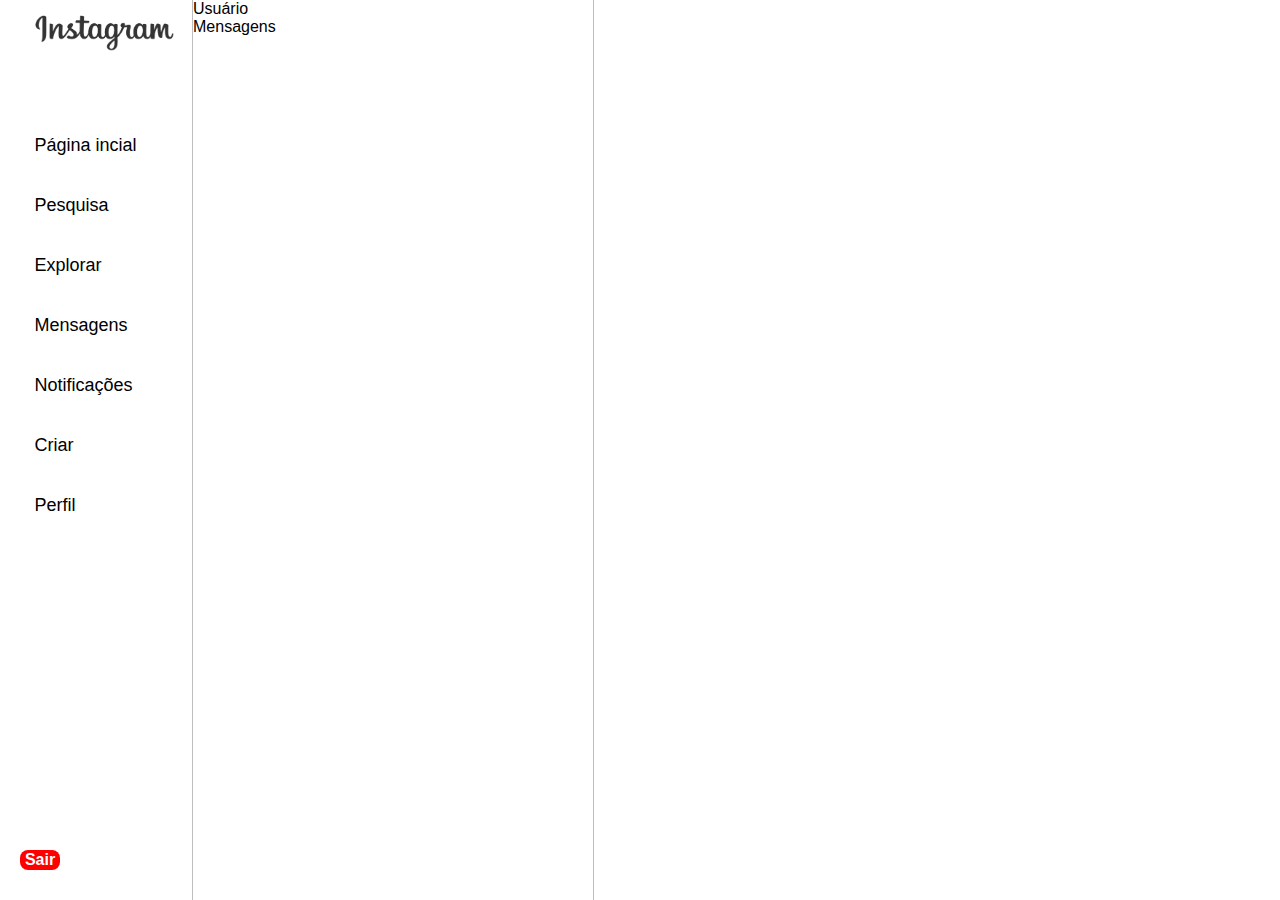
==== PageMensage/index.html @ 4c98c503 "30/07/2024 17h24" ====
<!DOCTYPE html>
<html lang="pt-BR">

<head>
    <meta charset="UTF-8">
    <meta name="viewport" content="width=device-width, initial-scale=1.0">
    <title>Instagram | Clone</title>
    <link rel="stylesheet" href="style.css">
    <link rel="stylesheet" href="https://cdnjs.cloudflare.com/ajax/libs/font-awesome/6.6.0/css/all.min.css"
        integrity="sha512-Kc323vGBEqzTmouAECnVceyQqyqdsSiqLQISBL29aUW4U/M7pSPA/gEUZQqv1cwx4OnYxTxve5UMg5GT6L4JJg=="
        crossorigin="anonymous" referrerpolicy="no-referrer" />
    <link rel="shortcut icon" href="/image/InstagramIcon.webp" type="image/x-icon">
</head>
<body>

    <section class="allPage">

    <section class="menu">

        <div class="logo" style="cursor: pointer;" >
            <a href="/pageHome/index.html"><img src="/image/nameLogoInstagram.png" alt=""></a>
        </div>

        <div class="links">

            <ul>
                <li>
                    <a href="/pageHome/index.html">
                        <div class="pageHome">
                            <i class="fa-solid fa-house fa-xl" style="color: #000000;"></i>
                            <span>Página incial</span>
                        </div>
                    </a>
                </li>
                <li class="Serach">


                    <i class="fa-solid fa-magnifying-glass fa-xl" style="color: #000000;"></i>
                    <span>Pesquisa</span>


                </li>
                <li>
                    <a href="#">
                        <div class="compass">
                            <i class="fa-regular fa-compass fa-xl" style="color: #000000;"></i>
                            <span>Explorar</span>
                        </div>
                    </a>
                </li>
                <li>
                    <a href="#">
                        <div class="envelope">
                            <i class="fa-regular fa-envelope fa-xl" style="color: #000000;"></i>
                            <span>Mensagens</span>
                        </div>
                    </a>
                </li>
                <li>
                    <a href="#">
                        <div class="notfication">
                            <i class="fa-regular fa-heart fa-xl" style="color: #000000;"></i>
                            <span>Notificações</span>
                        </div>
                    </a>
                </li>
                <li>
                    <a href="#">
                        <div class="criar">
                            <i class="fa-regular fa-square-plus fa-xl" style="color: #000000;"></i>
                            <span>Criar</span>
                        </div>
                    </a>
                </li>
                <li>
                    <a href="#">
                        <div class="perfil">
                            <i class="fa-solid fa-user-large fa-xl" style="color: #000000;"></i>
                            <span>Perfil</span>
                        </div>
                    </a>
                </li>


            </ul>


        </div>

        <div class="logoff">
            <a href="/index.html">Sair</a>
        </div>

    </section>

    <section class="mensagePart">

<div class="inbox">

    <div class="inboxNama">
        <span>Usuário</span>
    </div>

<div class="inoxMensage">
    <span>Mensagens</span>
</div>

</div>



    </section>

</section>


</body>
<script src="script.js"></script>
</html>
---- PageMensage/style.css ----
* {
    margin: 0;
    padding: 0;
    font-family: sans-serif;
}

.allPage {
    display: flex;
    width: 100%;
    height: 100vh;
    flex: 1;
}

.menu {
    display: flex;
    flex-direction: column;
    width: 15%;
    height: 100vh;
    border-right: 1px solid #bdbdbd;
}

.logo {
    width: 88%;
    height: 60px;
    display: flex;
    align-items: center;
    padding-left: 30px;
}

.logo img {
    width: 150px;
}

.links ul {
    height: 60vh;
    display: flex;
    align-items: center;
    justify-content: center;
    flex-direction: column;
}

.links li {
    width: 85%;
    height: 50px;
    display: flex;
    align-items: center;
    padding-left: 20px;
    margin-bottom: 10px;
    cursor: pointer;
    border-radius: 8px;
}

.links li:hover {
    background-color: rgba(0, 0, 0, 0.034);
}



.links a {
    text-decoration: none;
}

.pageHome span,
.Serach span,
.compass span,
.envelope span,
.notfication span,
.criar span,
.perfil span {
    font-size: 18px;
    padding-left: 10px;
    color: black;
}

.logoff {
    height: 30vh;
    display: flex;
    align-items: flex-end;
    justify-content: start;
}

.logoff a {
    display: flex;
    align-items: center;
    justify-content: center;
    width: 40px;
    height: 20px;
    border-radius: 8px;
    background-color: red;
    text-decoration: none;
    color: white;
    font-weight: bold;
    margin-left: 20px;
}

/**********************************************************************************/


.search {
    top: 0;
    left: 0;
    right: 0;
    position: fixed;
    flex: 1;
    margin-top: 50px;
    display: none;
    align-items: center;
    flex-direction: column;

}

.search span {
    width: 80%;
    font-size: 20px;
    color: #bdbdbd;
    display: flex;
    align-items: center;
}

.searchAll {
    width: 90%;
    max-width: 80%;
    max-height: 80vh;
    background-color: white;
    padding: 20px;
    border-radius: 8px;
    box-shadow: 0 4px 8px rgba(0, 0, 0, 0.1);
    margin: 0 auto;
    overflow: hidden;
}

.inputPart {
    display: flex;
    justify-content: center;
    align-items: center;
}

.inputPart input {
    width: 100%;
    padding: 10px;
    border: 1px solid #ccc;
    border-radius: 4px;
    font-size: 16px;
}

.closeModal {
    cursor: pointer;
}

/*****************************************************/

.inbox {
    width: 400px;
    height: 100vh;
    border-right: 1px solid #bdbdbd;
}
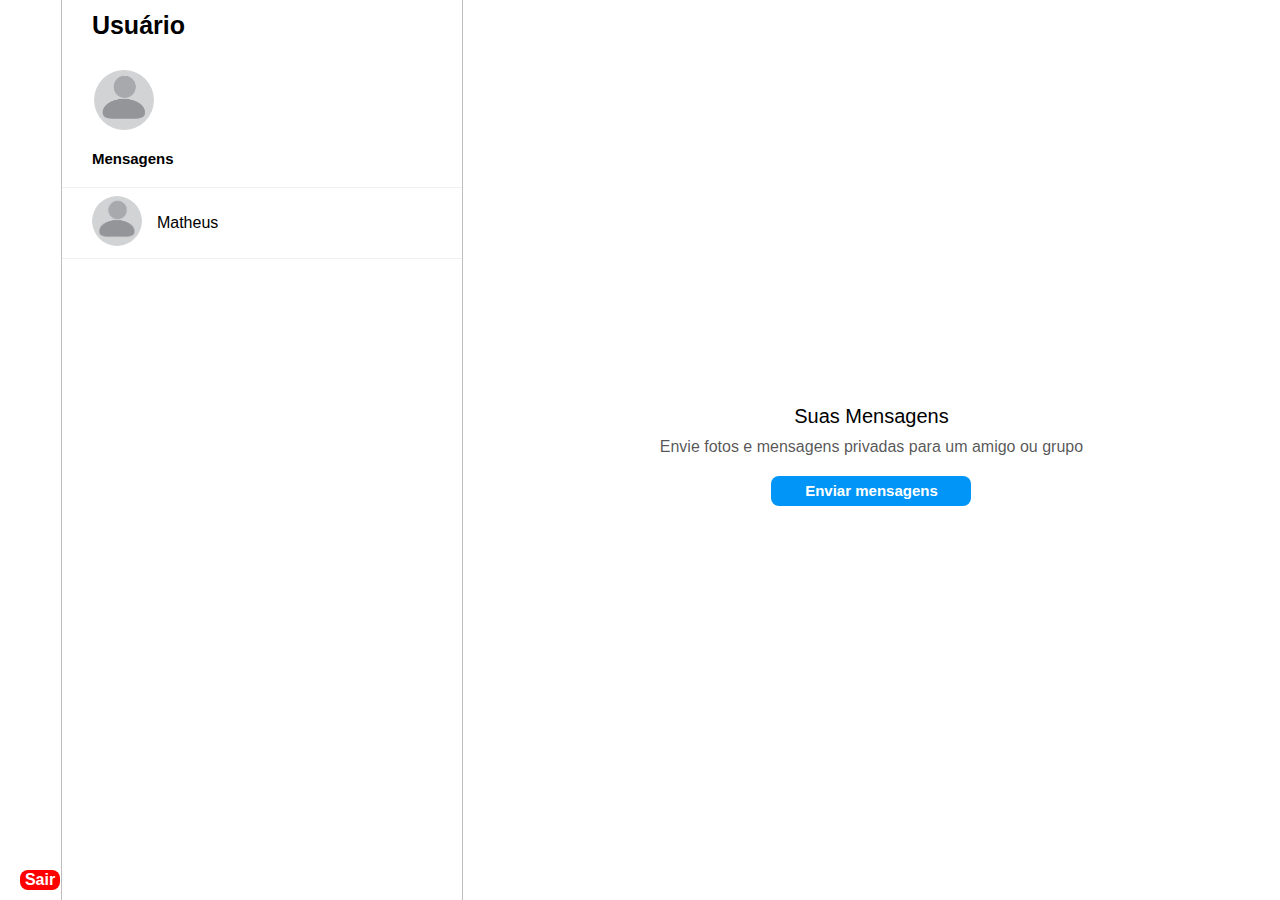
==== commit d1877277: "01/08/2024 17h18" ====
--- a/PageMensage/index.html
+++ b/PageMensage/index.html
@@ -11,109 +11,168 @@
         crossorigin="anonymous" referrerpolicy="no-referrer" />
     <link rel="shortcut icon" href="/image/InstagramIcon.webp" type="image/x-icon">
 </head>
+
 <body>
 
     <section class="allPage">
 
-    <section class="menu">
+        <section class="menu">
 
-        <div class="logo" style="cursor: pointer;" >
-            <a href="/pageHome/index.html"><img src="/image/nameLogoInstagram.png" alt=""></a>
+            <div class="logo" style="cursor: pointer;">
+                <a href="/pageHome/index.html"><img src="/image/instagramLogoBW.png" alt=""></a>
+            </div>
+
+            <div class="links">
+
+                <ul>
+                    <li>
+                        <a href="/pageHome/index.html">
+                            <div class="pageHome">
+                                <i class="fa-solid fa-house fa-xl" style="color: #000000;"></i>
+                                <span>Página incial</span>
+                            </div>
+                        </a>
+                    </li>
+                    <li class="Serach">
+
+
+                        <i class="fa-solid fa-magnifying-glass fa-xl" style="color: #000000;"></i>
+                        <span>Pesquisa</span>
+
+
+                    </li>
+                    <li>
+                        <a href="#">
+                            <div class="compass">
+                                <i class="fa-regular fa-compass fa-xl" style="color: #000000;"></i>
+                                <span>Explorar</span>
+                            </div>
+                        </a>
+                    </li>
+                    <li>
+                        <a href="#">
+                            <div class="envelope">
+                                <i class="fa-regular fa-envelope fa-xl" style="color: #000000;"></i>
+                                <span>Mensagens</span>
+                            </div>
+                        </a>
+                    </li>
+                    <li>
+                        <a href="#">
+                            <div class="notfication">
+                                <i class="fa-regular fa-heart fa-xl" style="color: #000000;"></i>
+                                <span>Notificações</span>
+                            </div>
+                        </a>
+                    </li>
+                    <li>
+                        <a href="#">
+                            <div class="criar">
+                                <i class="fa-regular fa-square-plus fa-xl" style="color: #000000;"></i>
+                                <span>Criar</span>
+                            </div>
+                        </a>
+                    </li>
+                    <li>
+                        <a href="#">
+                            <div class="perfil">
+                                <i class="fa-solid fa-user-large fa-xl" style="color: #000000;"></i>
+                                <span>Perfil</span>
+                            </div>
+                        </a>
+                    </li>
+
+
+                </ul>
+
+
+            </div>
+
+            <div class="logoff">
+                <a href="/index.html">Sair</a>
+            </div>
+
+        </section>
+
+        <section class="mensagePart">
+
+            <div class="inbox">
+
+                <div class="inboxNama">
+                    <span>Usuário</span>
+                </div>
+
+                <div class="myStory">
+                    <img src="/image/PeriflStory.png" alt="">
+                </div>
+
+                <div class="inoxMensage">
+                    <span>Mensagens</span>
+                </div>
+
+                <div class="chat">
+                    <a href="">
+                        <div class="myStorychat">
+                            <img src="/image/PeriflStory.png" alt="">
+                        </div>
+
+                        <div class="chatNameUser">
+                            <span>Matheus</span>
+                        </div>
+                    </a>
+                </div>
+
+
+            </div>
+
+            <div class="mensagesChat">
+                <span>Suas Mensagens</span>
+
+                <p>Envie fotos e mensagens privadas para um amigo ou grupo</p>
+
+                <button class="OpenModalChat">Enviar mensagens</button>
+
+            </div>
+
+        </section>
+
+    </section>
+
+    <!-- *********************************************** -->
+
+
+
+    <section class="search">
+
+        <div class="getout">
+            <span class="closeModal">X</span>
         </div>
 
-        <div class="links">
+        <div class="searchAll">
+            <div class="inputPart">
 
-            <ul>
-                <li>
-                    <a href="/pageHome/index.html">
-                        <div class="pageHome">
-                            <i class="fa-solid fa-house fa-xl" style="color: #000000;"></i>
-                            <span>Página incial</span>
-                        </div>
-                    </a>
-                </li>
-                <li class="Serach">
+                <input type="text" placeholder="Pesquisar">
 
-
-                    <i class="fa-solid fa-magnifying-glass fa-xl" style="color: #000000;"></i>
-                    <span>Pesquisa</span>
-
-
-                </li>
-                <li>
-                    <a href="#">
-                        <div class="compass">
-                            <i class="fa-regular fa-compass fa-xl" style="color: #000000;"></i>
-                            <span>Explorar</span>
-                        </div>
-                    </a>
-                </li>
-                <li>
-                    <a href="#">
-                        <div class="envelope">
-                            <i class="fa-regular fa-envelope fa-xl" style="color: #000000;"></i>
-                            <span>Mensagens</span>
-                        </div>
-                    </a>
-                </li>
-                <li>
-                    <a href="#">
-                        <div class="notfication">
-                            <i class="fa-regular fa-heart fa-xl" style="color: #000000;"></i>
-                            <span>Notificações</span>
-                        </div>
-                    </a>
-                </li>
-                <li>
-                    <a href="#">
-                        <div class="criar">
-                            <i class="fa-regular fa-square-plus fa-xl" style="color: #000000;"></i>
-                            <span>Criar</span>
-                        </div>
-                    </a>
-                </li>
-                <li>
-                    <a href="#">
-                        <div class="perfil">
-                            <i class="fa-solid fa-user-large fa-xl" style="color: #000000;"></i>
-                            <span>Perfil</span>
-                        </div>
-                    </a>
-                </li>
-
-
-            </ul>
-
-
-        </div>
-
-        <div class="logoff">
-            <a href="/index.html">Sair</a>
+            </div>
         </div>
 
     </section>
 
-    <section class="mensagePart">
+    <section class="AllChat" >
+    <section class="modalMensage">
 
-<div class="inbox">
+        <div class="top">
+            <span>Nova Mensagem</span>
+            <p class="CloseModalChat">X</p>
+        </div>
 
-    <div class="inboxNama">
-        <span>Usuário</span>
-    </div>
-
-<div class="inoxMensage">
-    <span>Mensagens</span>
-</div>
-
-</div>
-
-
-
+        <div class="bottom">
+            <span>Para:</span> <input type="text" placeholder="Pesquisar...">
+        </div>
     </section>
-
 </section>
-
 
 </body>
 <script src="script.js"></script>
+
 </html>--- a/PageMensage/style.css
+++ b/PageMensage/style.css
@@ -14,21 +14,22 @@
 .menu {
     display: flex;
     flex-direction: column;
-    width: 15%;
+    width: 5%;
     height: 100vh;
     border-right: 1px solid #bdbdbd;
 }
 
 .logo {
-    width: 88%;
+    width: 100%;
     height: 60px;
     display: flex;
     align-items: center;
-    padding-left: 30px;
+    justify-content: center;
+    margin-top: 20px;
 }
 
 .logo img {
-    width: 150px;
+    width: 50px;
 }
 
 .links ul {
@@ -40,14 +41,16 @@
 }
 
 .links li {
-    width: 85%;
+    width: 50%;
     height: 50px;
     display: flex;
     align-items: center;
-    padding-left: 20px;
+    justify-content: center;
     margin-bottom: 10px;
     cursor: pointer;
     border-radius: 8px;
+    margin: 5px;
+    padding: 5px;
 }
 
 .links li:hover {
@@ -58,6 +61,9 @@
 
 .links a {
     text-decoration: none;
+    display: flex;
+    align-items: center;
+    justify-content: center;
 }
 
 .pageHome span,
@@ -70,6 +76,7 @@
     font-size: 18px;
     padding-left: 10px;
     color: black;
+    display: none;
 }
 
 .logoff {
@@ -150,8 +157,195 @@
 /*****************************************************/
 
 .inbox {
+
     width: 400px;
     height: 100vh;
     border-right: 1px solid #bdbdbd;
 }
 
+.inboxNama {
+    width: 80%;
+    height: 50px;
+    padding-left: 30px;
+    display: flex;
+    align-items: center;
+}
+
+.inboxNama span {
+    font-size: 25px;
+    font-weight: bold;
+}
+
+.myStory {
+    display: flex;
+    align-items: center;
+    justify-content: flex-start;
+    width: 93%;
+    height: 100px;
+    padding-left: 30px;
+}
+
+.myStory img {
+    width: 60px;
+    border-radius: 50px;
+    border: 2px solid white;
+}
+
+.inoxMensage {
+    width: 93%;
+    font-size: 15px;
+    font-weight: bold;
+    padding-left: 30px;
+}
+
+.chat {
+    display: flex;
+    justify-content: flex-start;
+    align-items: center;
+    width: 100%;
+    height: 70px;
+    margin-top: 20px;
+    border-top: 1px solid #bdbdbd3a;
+    border-bottom: 1px solid #bdbdbd3a;
+}
+
+.chat a {
+    width: 100%;
+    height: 70px;
+    display: flex;
+    align-items: center;
+    justify-content: flex-start;
+    text-decoration: none;
+}
+
+.chat a:hover {
+    background-color: rgba(0, 0, 0, 0.034);
+}
+
+.myStorychat {
+    padding-left: 30px;
+}
+
+.myStorychat img {
+    width: 50px;
+    border-radius: 50%;
+}
+
+.chatNameUser {
+    padding-left: 15px;
+}
+
+.chatNameUser span {
+    color: black;
+}
+
+.mensagePart {
+    display: flex;
+    width: 100%;
+    height: 100vh;
+}
+
+.mensagesChat {
+    width: 100%;
+    display: flex;
+    align-items: center;
+    justify-content: center;
+    flex: 1;
+    flex-direction: column;
+}
+
+.mensagesChat span {
+    font-size: 20px;
+    color: black;
+    margin: 10px;
+}
+
+.mensagesChat p {
+    color: rgba(0, 0, 0, 0.678);
+    margin-bottom: 20px;
+}
+
+.mensagesChat button {
+    width: 200px;
+    height: 30px;
+    background-color: #0095f6;
+    border: none;
+    border-radius: 8px;
+    color: white;
+    font-size: 15px;
+    font-weight: bolder;
+    cursor: pointer;
+}
+
+
+/************************Modal******************/
+
+.AllChat {
+    width: 100%;
+    height: 100vh;
+    display: none;
+    align-items: center;
+    justify-content: center;
+    flex: 1;
+
+}
+
+.modalMensage {
+    flex-direction: column;
+    width: 500px;
+    height: 600px;
+    background-color: white;
+    border: none;
+    border-radius: 20px;
+    border: 1px solid #bdbdbd;
+}
+
+.top {
+    width: 100%;
+    height: 60px;
+    display: flex;
+    align-items: center;
+    justify-content: flex-end;
+}
+
+.top span {
+    font-size: 20px;
+    font-weight: bolder;
+    color: black;
+}
+
+.top p {
+    padding-left: 140px;
+    color: red;
+    font-weight: bolder;
+    cursor: pointer;
+    margin: 20px;
+
+}
+
+.bottom {
+    width: 96%;
+    height: 40px;
+    display: flex;
+    align-items: center;
+    justify-content: flex-start;
+    padding-left: 20px;
+    border-top: 1px solid #bdbdbd;
+    border-bottom: 1px solid #bdbdbd;
+}
+
+.bottom span {
+    font-size: 16px;
+    font-weight: bold;
+    color: black;
+}
+
+.bottom input {
+    margin-left: 20px;
+    width: 80%;
+    border: none;
+}
+
+.bottom input:focus {
+    outline: none;
+}